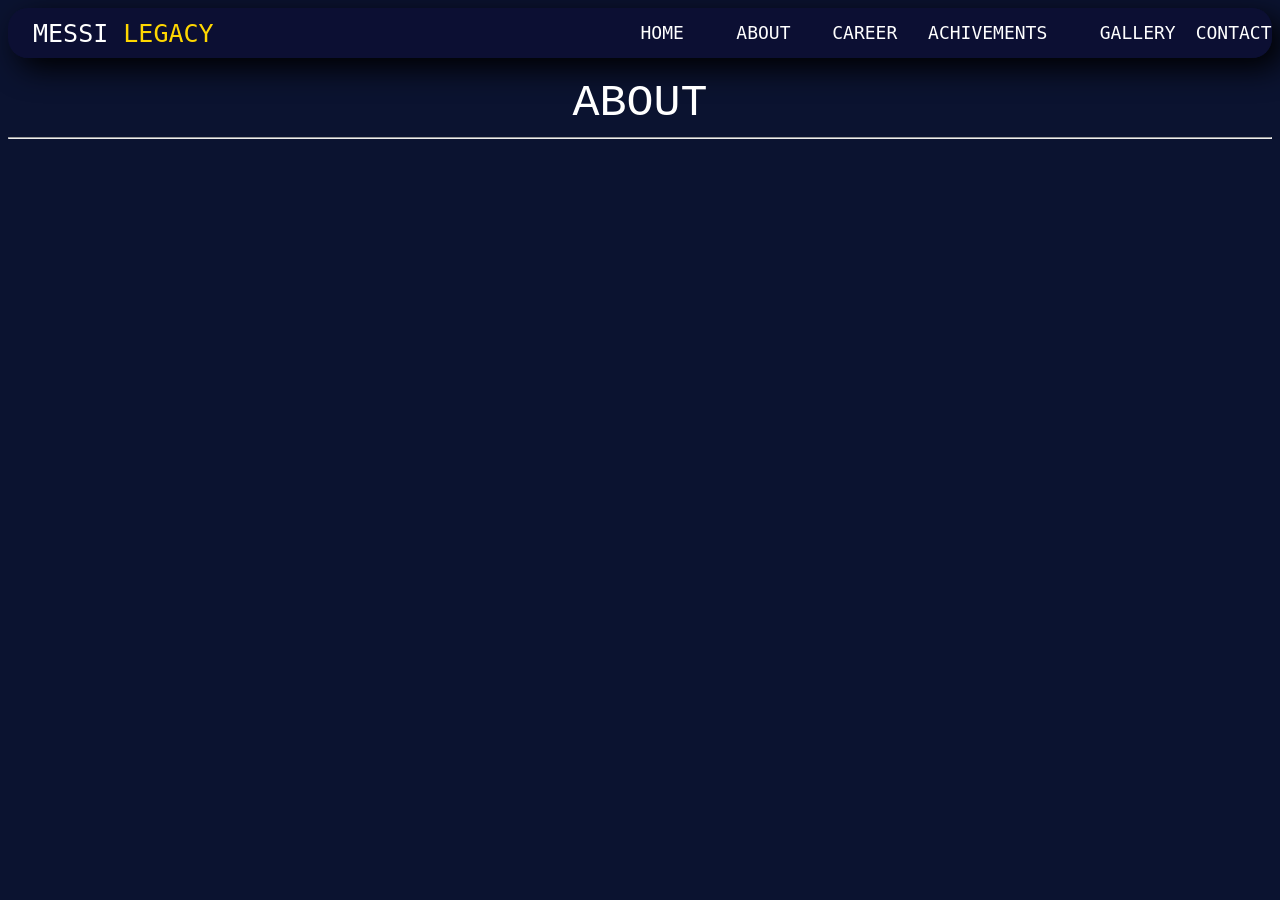
==== about.html @ be1cc2a1 "added nav and head in 2 page" ====
<!DOCTYPE html>
<html lang="en">
<head>
    <meta charset="UTF-8">
    <meta name="viewport" content="width=device-width, initial-scale=1.0">
    <title>messi legacy about</title>
    <link rel="stylesheet" href="about.css">
</head>
<body>
    

    <div class="nav-background">

        <div class="web-name">MESSI <span class="web-name-span">LEGACY</span></div>
        <div class="nav-links">
         
        <a href="index.html">HOME</a>
        <a href="about.html">ABOUT</a>
        <a href="#">CAREER</a>
        <a href="#">ACHIVEMENTS</a>
        <a href="#">GALLERY</a>
        <a href="#">CONTACT</a>
        
        </div>
    </div>
    
    <div class="about-headline">ABOUT</div>
    <hr>
    
</body>
</html>
---- about.css ----
body{
    background-color: #0b1330;
}
.about-headline{
    font-size: 45px;
    font-family:'Courier New', Courier, monospace;
    color: white;
    text-align: center;
    margin-top: 20px;

}

.nav-background{
    background-color: rgba(13, 13, 54, 0.616);
    box-shadow:10px 10px 30px black;
    display: grid;
    grid-template-columns:1fr 1fr;
    height: 50px;
    align-items: center;
    border-radius: 20px;
    margin-top: 8PX;
}
.web-name{
    color: white;
    font-family: monospace,Arial, Helvetica, sans-serif;
    font-size: 25px;
    margin-left: 25px;

}
.web-name-span{
    color: gold;
}

.nav-links{
    display: grid;
    grid-template-columns: 1fr 1fr 1fr 2fr 1fr 1fr;
    column-gap: 20px;
   margin-left: auto;
   margin-right: auto;
}
nav {
   
    display: inline-block;
    justify-content: space-between;
    align-items: center;
     padding: 18px 30px;
}
a {
   text-decoration: none;
    color: rgb(255, 255, 255);
    font-size: 18px;
    font-family: monospace, sans-serif;
    vertical-align: middle;
    width: fit-content;
}
a::after{
    content: "";
    width: 0%;
    height: 2px;
    
    display: grid;
    background: #ffaf02;
    transition: 0.5s;
    color: rgb(184, 9, 9);

}
a:hover::after{
    width: 100%;
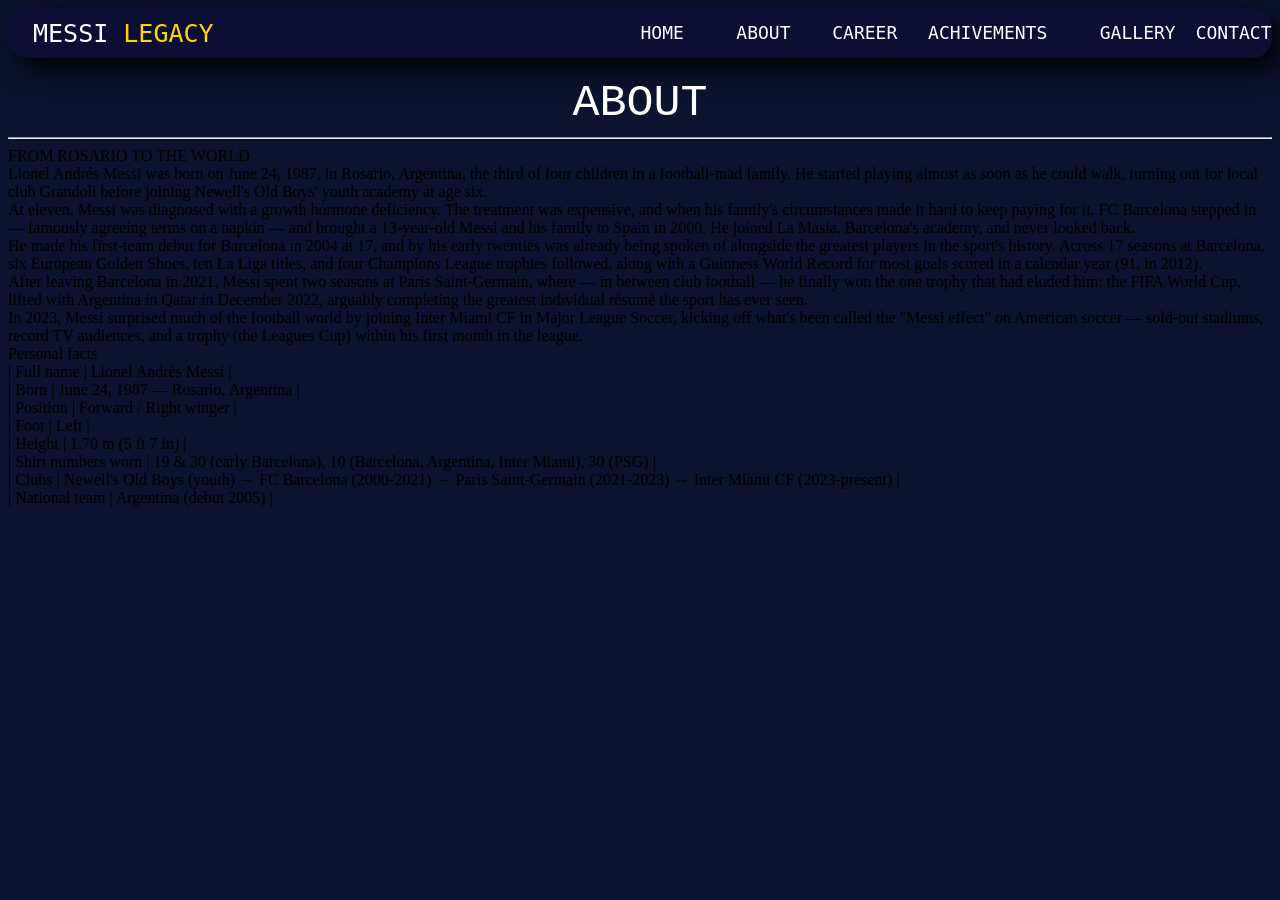
==== commit 7f234776: "added the content for about page" ====
--- a/about.html
+++ b/about.html
@@ -26,6 +26,56 @@
     
     <div class="about-headline">ABOUT</div>
     <hr>
+
+
+    <div>
+        <div>FROM ROSARIO TO THE WORLD</div>
+        <div>
+ Lionel Andrés Messi was born on June 24, 1987, in Rosario, Argentina, the third of four children in a football-mad family.
+  He started playing almost as soon as he could walk, turning out for local club Grandoli before joining Newell's Old Boys' youth academy at age six.
+</div>
+
+<div>
+     At eleven, Messi was diagnosed with a growth hormone deficiency.
+      The treatment was expensive, and when his family's circumstances made it hard to keep paying for it,
+       FC Barcelona stepped in — famously agreeing terms on a napkin — and brought a 13-year-old Messi and
+        his family to Spain in 2000. He joined La Masia, Barcelona's academy, and never looked back.
+    </div>
+
+<div>
+     He made his first-team debut for Barcelona in 2004 at 17, and by his early twenties was already being spoken
+      of alongside the greatest players in the sport's history. Across 17 seasons at Barcelona, six European Golden Shoes,
+       ten La Liga titles, and four Champions League trophies followed, along with a Guinness World Record for most goals
+        scored in a calendar year (91, in 2012).
+    </div>
+
+<div>
+    After leaving Barcelona in 2021, Messi spent two seasons at Paris Saint-Germain, where — in between club football — 
+    he finally won the one trophy that had eluded him: the FIFA World Cup, lifted with Argentina in Qatar in December 2022,
+     arguably completing the greatest individual résumé the sport has ever seen.
+</div>
+
+<div>
+     In 2023, Messi surprised much of the football world by joining Inter Miami CF in Major League Soccer, kicking off
+      what's been called the "Messi effect" on American soccer — sold-out stadiums, record TV audiences, and a trophy
+       (the Leagues Cup) within his first month in the league.
+        </div>
+
+    </div>
+
+    <div>
+        <div>Personal facts</div>
+        <div>
+        <div>  | Full name | Lionel Andrés Messi |</div>
+        <div>     | Born | June 24, 1987 — Rosario, Argentina | </div>
+          <div>    | Position | Forward / Right winger | </div>
+          <div>     | Foot | Left |  </div>
+            <div>  | Height | 1.70 m (5 ft 7 in) | </div>
+            <div>      | Shirt numbers worn | 19 & 30 (early Barcelona), 10 (Barcelona, Argentina, Inter Miami), 30 (PSG) | </div>
+             <div>      | Clubs | Newell's Old Boys (youth) → FC Barcelona (2000-2021) → Paris Saint-Germain (2021-2023) → Inter Miami CF (2023-present) | </div>
+              <div>     | National team | Argentina (debut 2005) | </div>
+        </div>
+    </div>
     
 </body>
 </html>
--- a/about.css
+++ b/about.css
@@ -66,3 +66,4 @@
 }
 a:hover::after{
     width: 100%;
+}
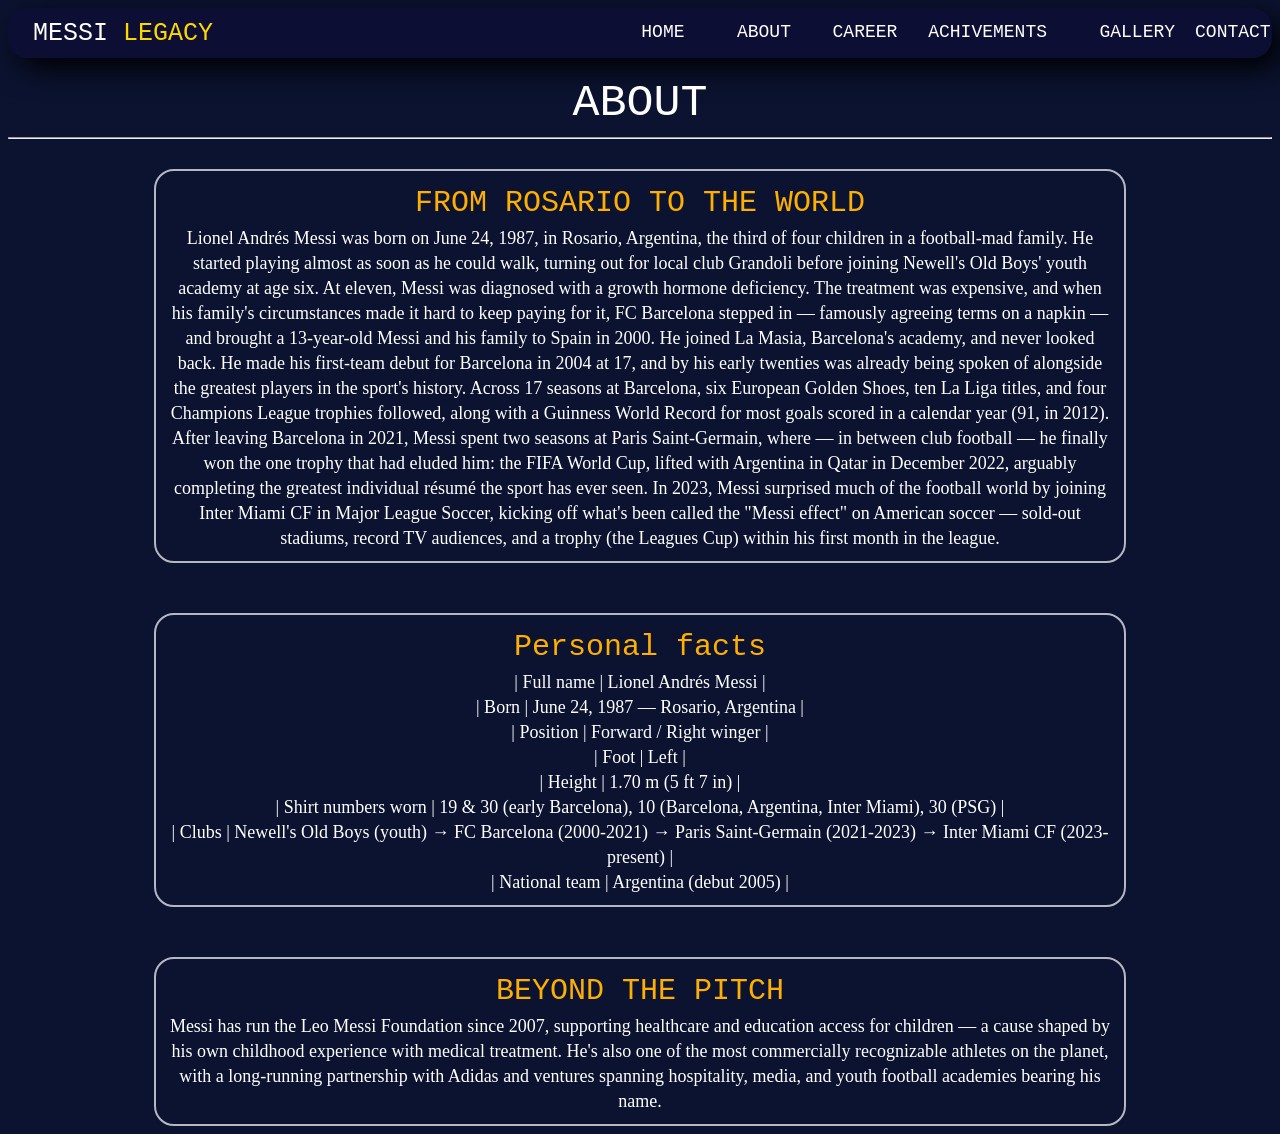
==== commit bd96ab07: "completed about page" ====
--- a/about.html
+++ b/about.html
@@ -28,53 +28,54 @@
     <hr>
 
 
-    <div>
-        <div>FROM ROSARIO TO THE WORLD</div>
-        <div>
- Lionel Andrés Messi was born on June 24, 1987, in Rosario, Argentina, the third of four children in a football-mad family.
-  He started playing almost as soon as he could walk, turning out for local club Grandoli before joining Newell's Old Boys' youth academy at age six.
-</div>
+    <div class="about-firstcard">
+        <div class="about-first-head">FROM ROSARIO TO THE WORLD</div>
 
-<div>
+        <div class="about-first-text">
+      Lionel Andrés Messi was born on June 24, 1987, in Rosario, Argentina, the third of four children in a football-mad family.
+      He started playing almost as soon as he could walk, turning out for local club Grandoli before joining Newell's Old Boys' youth academy at age six.
      At eleven, Messi was diagnosed with a growth hormone deficiency.
       The treatment was expensive, and when his family's circumstances made it hard to keep paying for it,
        FC Barcelona stepped in — famously agreeing terms on a napkin — and brought a 13-year-old Messi and
         his family to Spain in 2000. He joined La Masia, Barcelona's academy, and never looked back.
-    </div>
-
-<div>
-     He made his first-team debut for Barcelona in 2004 at 17, and by his early twenties was already being spoken
+      He made his first-team debut for Barcelona in 2004 at 17, and by his early twenties was already being spoken
       of alongside the greatest players in the sport's history. Across 17 seasons at Barcelona, six European Golden Shoes,
        ten La Liga titles, and four Champions League trophies followed, along with a Guinness World Record for most goals
         scored in a calendar year (91, in 2012).
-    </div>
-
-<div>
-    After leaving Barcelona in 2021, Messi spent two seasons at Paris Saint-Germain, where — in between club football — 
-    he finally won the one trophy that had eluded him: the FIFA World Cup, lifted with Argentina in Qatar in December 2022,
-     arguably completing the greatest individual résumé the sport has ever seen.
-</div>
-
-<div>
-     In 2023, Messi surprised much of the football world by joining Inter Miami CF in Major League Soccer, kicking off
-      what's been called the "Messi effect" on American soccer — sold-out stadiums, record TV audiences, and a trophy
+      After leaving Barcelona in 2021, Messi spent two seasons at Paris Saint-Germain, where — in between club football — 
+      he finally won the one trophy that had eluded him: the FIFA World Cup, lifted with Argentina in Qatar in December 2022,
+      arguably completing the greatest individual résumé the sport has ever seen.
+      In 2023, Messi surprised much of the football world by joining Inter Miami CF in Major League Soccer, kicking off
+       what's been called the "Messi effect" on American soccer — sold-out stadiums, record TV audiences, and a trophy
        (the Leagues Cup) within his first month in the league.
         </div>
 
     </div>
 
-    <div>
-        <div>Personal facts</div>
-        <div>
-        <div>  | Full name | Lionel Andrés Messi |</div>
-        <div>     | Born | June 24, 1987 — Rosario, Argentina | </div>
-          <div>    | Position | Forward / Right winger | </div>
-          <div>     | Foot | Left |  </div>
-            <div>  | Height | 1.70 m (5 ft 7 in) | </div>
-            <div>      | Shirt numbers worn | 19 & 30 (early Barcelona), 10 (Barcelona, Argentina, Inter Miami), 30 (PSG) | </div>
-             <div>      | Clubs | Newell's Old Boys (youth) → FC Barcelona (2000-2021) → Paris Saint-Germain (2021-2023) → Inter Miami CF (2023-present) | </div>
-              <div>     | National team | Argentina (debut 2005) | </div>
-        </div>
+    <div class="about-secondcard">
+        <div class="about-second-head">Personal facts</div>
+        <div class="about-second-texts">
+    <div>     | Full name | Lionel Andrés Messi |</div>
+    <div>     | Born | June 24, 1987 — Rosario, Argentina | </div>
+    <div>     | Position | Forward / Right winger | </div>
+    <div>     | Foot | Left |  </div>
+    <div>     | Height | 1.70 m (5 ft 7 in) | </div>
+    <div>     | Shirt numbers worn | 19 & 30 (early Barcelona), 10 (Barcelona, Argentina, Inter Miami), 30 (PSG) | </div>
+    <div>     | Clubs | Newell's Old Boys (youth) → FC Barcelona (2000-2021) → Paris Saint-Germain (2021-2023) → Inter Miami CF (2023-present) | </div>
+    <div>     | National team | Argentina (debut 2005) | </div>
+ </div>
+    </div>
+
+
+    <div class="about-thirdcard">
+           <div class="about-third-head">
+             BEYOND THE PITCH
+            </div>
+        <div class="about-third-text">
+            Messi has run the Leo Messi Foundation since 2007, supporting healthcare and education access for children — a cause shaped by his own childhood experience with medical treatment.
+             He's also one of the most commercially recognizable athletes on the planet, with a long-running partnership with Adidas and ventures spanning hospitality, media, and youth football
+              academies bearing his name.
+            </div>
     </div>
     
 </body>
--- a/about.css
+++ b/about.css
@@ -66,4 +66,75 @@
 }
 a:hover::after{
     width: 100%;
+}
+
+.about-firstcard{
+    color: white;
+    width: 75%;
+   text-align:center;
+   font-size: 18px;
+   line-height: 25px;
+    margin-left: auto;
+    margin-right: auto;
+    border: solid 2px rgba(255, 255, 255, 0.699);
+    border-radius: 20px;
+    padding: 10px;
+    margin-top: 30px;
+}
+.about-first-head{
+    color: #ffaf02;
+    font-size: 30px;
+    padding: 10px;
+    font-family: 'Courier New', Courier, monospace;
+}
+.about-first-text{
+    font-family:cursive;
+}
+
+.about-secondcard{
+    width: 75%;
+    color: white;
+    text-align:center;
+   font-size: 18px;
+   line-height: 25px;
+    margin-left: auto;
+    margin-right: auto;
+    border: solid 2px rgba(255, 255, 255, 0.699);
+    border-radius: 20px;
+    padding: 10px;
+    margin-top:50px;
+}
+
+.about-second-head{
+     color: #ffaf02;
+    font-size: 30px;
+    padding: 10px;
+    font-family: 'Courier New', Courier, monospace;
+}
+.about-second-texts{
+    font-family:cursive;
+    text-align: center;
+}
+.about-thirdcard{
+     width: 75%;
+    color: white;
+    text-align:center;
+   font-size: 18px;
+   line-height: 25px;
+    margin-left: auto;
+    margin-right: auto;
+    border: solid 2px rgba(255, 255, 255, 0.699);
+    border-radius: 20px;
+    padding: 10px;
+    margin-top:50px;
+}
+.about-third-head{
+     color: #ffaf02;
+    font-size: 30px;
+    padding: 10px;
+    font-family: 'Courier New', Courier, monospace;
+}
+.about-third-text{
+     font-family:cursive;
+    text-align: center;
 }
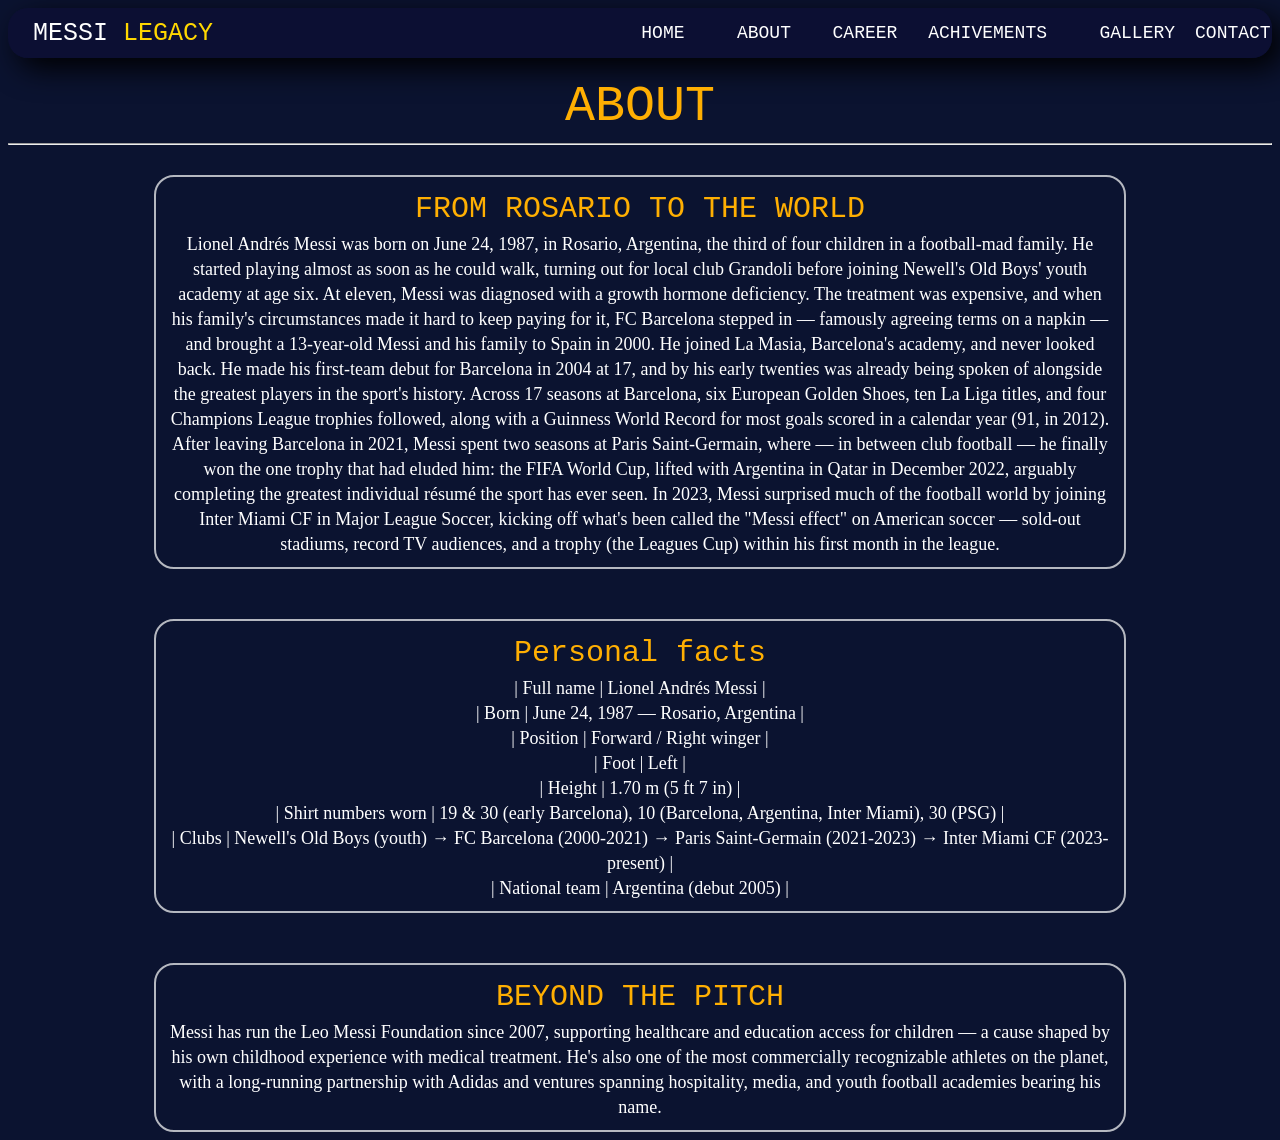
==== commit a394ecb7: "changed the feedback" ====
--- a/about.html
+++ b/about.html
@@ -16,10 +16,10 @@
          
         <a href="index.html">HOME</a>
         <a href="about.html">ABOUT</a>
-        <a href="#">CAREER</a>
-        <a href="#">ACHIVEMENTS</a>
-        <a href="#">GALLERY</a>
-        <a href="#">CONTACT</a>
+        <a href="career.html">CAREER</a>
+        <a href="achievements.html">ACHIVEMENTS</a>
+        <a href="gallery.html">GALLERY</a>
+        <a href="contact.html">CONTACT</a>
         
         </div>
     </div>
--- a/about.css
+++ b/about.css
@@ -2,9 +2,9 @@
     background-color: #0b1330;
 }
 .about-headline{
-    font-size: 45px;
+    font-size: 50px;
     font-family:'Courier New', Courier, monospace;
-    color: white;
+    color:#ffaf02;
     text-align: center;
     margin-top: 20px;
 
@@ -53,19 +53,8 @@
     vertical-align: middle;
     width: fit-content;
 }
-a::after{
-    content: "";
-    width: 0%;
-    height: 2px;
-    
-    display: grid;
-    background: #ffaf02;
-    transition: 0.5s;
-    color: rgb(184, 9, 9);
-
-}
-a:hover::after{
-    width: 100%;
+a:hover{
+    color: #ffaf02;
 }
 
 .about-firstcard{
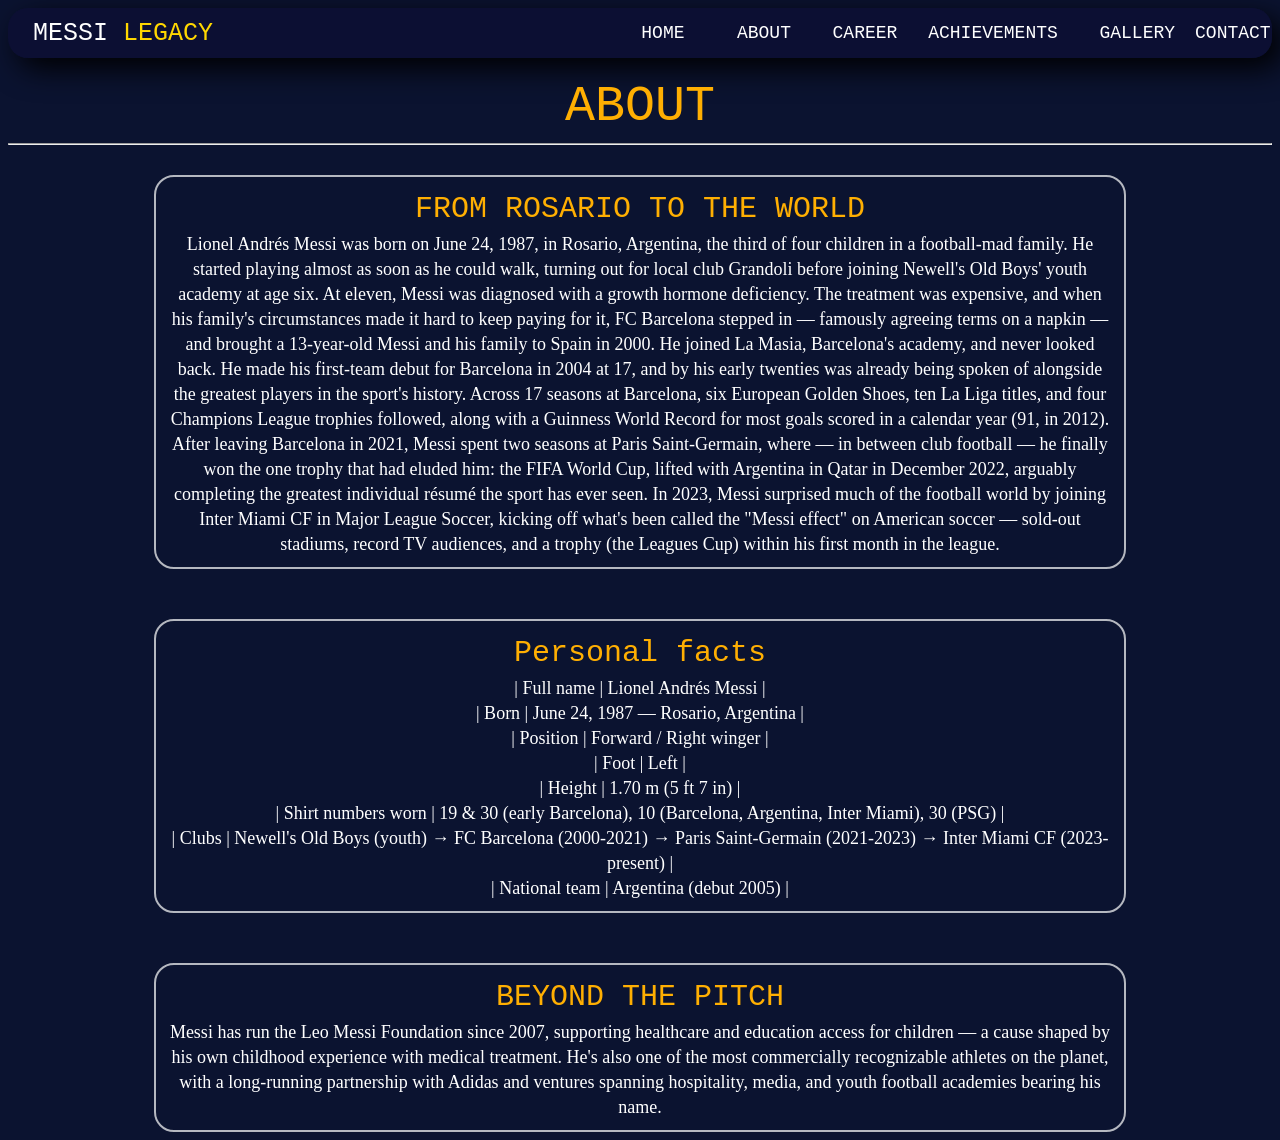
==== commit de831ace: "formated readme and files also fixed link in readme" ====
--- a/about.html
+++ b/about.html
@@ -17,7 +17,7 @@
         <a href="index.html">HOME</a>
         <a href="about.html">ABOUT</a>
         <a href="career.html">CAREER</a>
-        <a href="achievements.html">ACHIVEMENTS</a>
+        <a href="achievements.html">ACHIEVEMENTS</a>
         <a href="gallery.html">GALLERY</a>
         <a href="contact.html">CONTACT</a>
         
--- a/about.css
+++ b/about.css
@@ -7,7 +7,9 @@
     color:#ffaf02;
     text-align: center;
     margin-top: 20px;
-
+}
+.about-headline:hover{
+    color: rgb(172, 5, 5);
 }
 
 .nav-background{
@@ -69,6 +71,10 @@
     border-radius: 20px;
     padding: 10px;
     margin-top: 30px;
+    transition: 0.3s;
+}
+.about-firstcard:hover{
+    transform: scale(1.04);
 }
 .about-first-head{
     color: #ffaf02;
@@ -92,6 +98,10 @@
     border-radius: 20px;
     padding: 10px;
     margin-top:50px;
+    transition: 0.3s;
+}
+.about-secondcard:hover{
+    transform: scale(1.04);
 }
 
 .about-second-head{
@@ -116,6 +126,10 @@
     border-radius: 20px;
     padding: 10px;
     margin-top:50px;
+    transition: 0.3s;
+}
+.about-thirdcard:hover{
+    transform: scale(1.04);
 }
 .about-third-head{
      color: #ffaf02;
